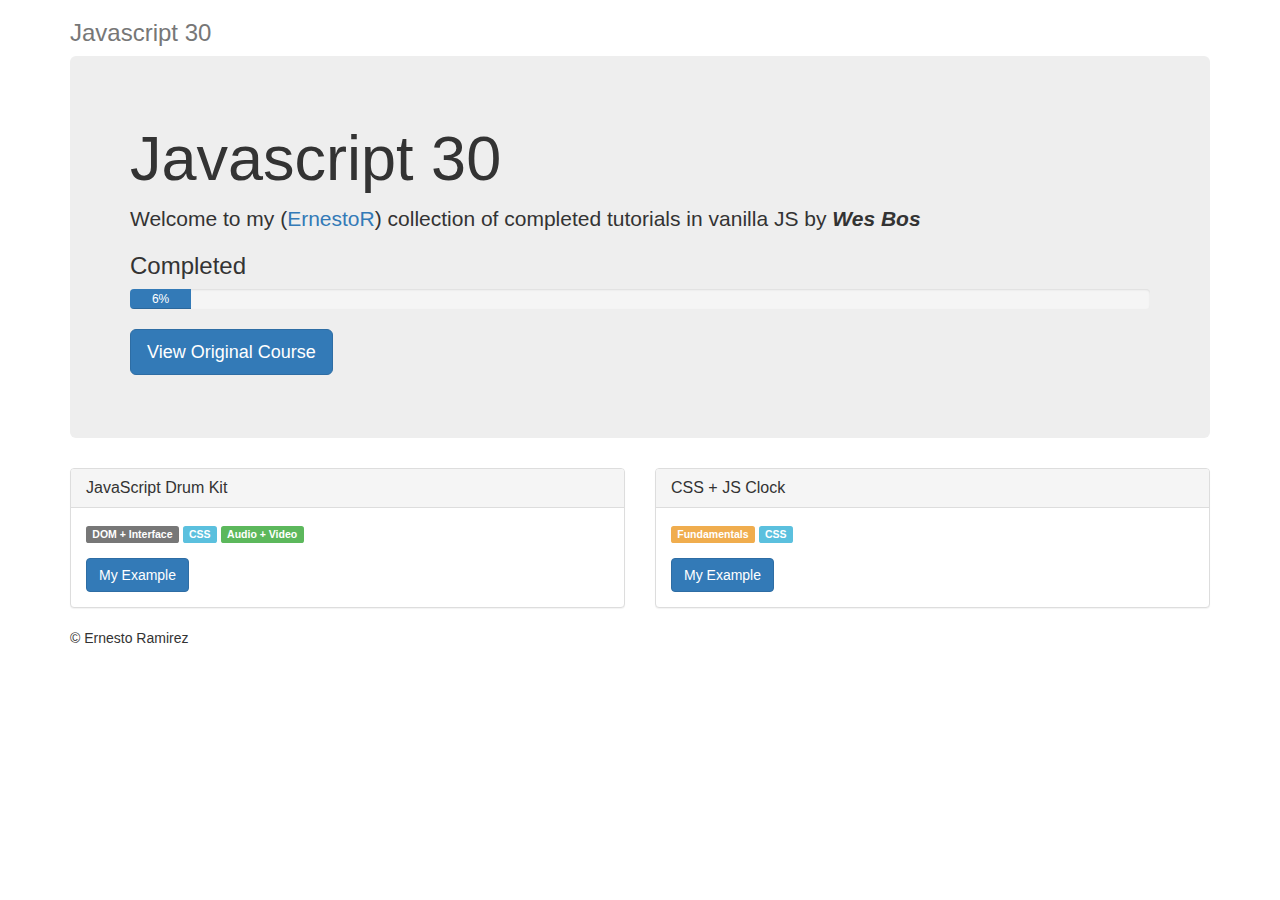
==== index.html @ 46ba17ff "updated index to include clock example" ====
<!DOCTYPE html>
<html lang="en">
<head>
	<meta charset="UTF-8">
	<meta http-equiv="X-UA-Compatible" content="IE=edge">
	<meta name="viewport" content="width=device-width, initial-scale=1">
	<title>Javascript 30</title>
	<link rel="stylesheet" href="https://maxcdn.bootstrapcdn.com/bootstrap/3.3.7/css/bootstrap.min.css"
				integrity="sha384-BVYiiSIFeK1dGmJRAkycuHAHRg32OmUcww7on3RYdg4Va+PmSTsz/K68vbdEjh4u" crossorigin="anonymous">
</head>
<body>
	<div class="container">
		<div class="header clearfix">
			<h3 class="text-muted">Javascript 30</h3>
		</div>

		<div class="jumbotron">
			<h1>Javascript 30</h1>
			<p class="lead">Welcome to my (<a href="https://github.com/ErnestoR" target="_blank">ErnestoR</a>) collection of
				completed tutorials in vanilla JS by <i><b>Wes Bos</b></i></p>
			<h3>Completed</h3>
			<div class="progress">
				<div class="progress-bar" role="progressbar" aria-valuenow="2" aria-valuemin="0" aria-valuemax="30"
						 style="min-width: 2em; width: 6%;">
					6%
				</div>
			</div>
			<p>
				<a class="btn btn-lg btn-primary" target="_blank" href="https://javascript30.com/" role="button">View Original
					Course</a>
			</p>
		</div>

		<div class="row">
			<div class="col-sm-6">
				<div class="panel panel-default">
					<div class="panel-heading">
						<h3 class="panel-title">JavaScript Drum Kit</h3>
					</div>
					<div class="panel-body">
						<div class="form-group">
							<span class="label label-default">DOM + Interface</span>
							<span class="label label-info">CSS</span>
							<span class="label label-success">Audio + Video</span>
						</div>
						<div>
							<a class="btn btn-md btn-primary" href="01-Drumkit/index.html" role="button">My
								Example</a>
						</div>
					</div>
				</div>
			</div>

			<div class="col-sm-6">
				<div class="panel panel-default">
					<div class="panel-heading">
						<h3 class="panel-title">CSS + JS Clock</h3>
					</div>
					<div class="panel-body">
						<div class="form-group">
							<span class="label label-warning">Fundamentals</span>
							<span class="label label-info">CSS</span>
						</div>
						<div>
							<a class="btn btn-md btn-primary" href="02-JS-CSS-Clock/index.html" role="button">My
								Example</a>
						</div>
					</div>
				</div>
			</div>
		</div>

		<footer class="footer">
			<p>&copy; Ernesto Ramirez</p>
		</footer>
	</div>
</body>
</html>
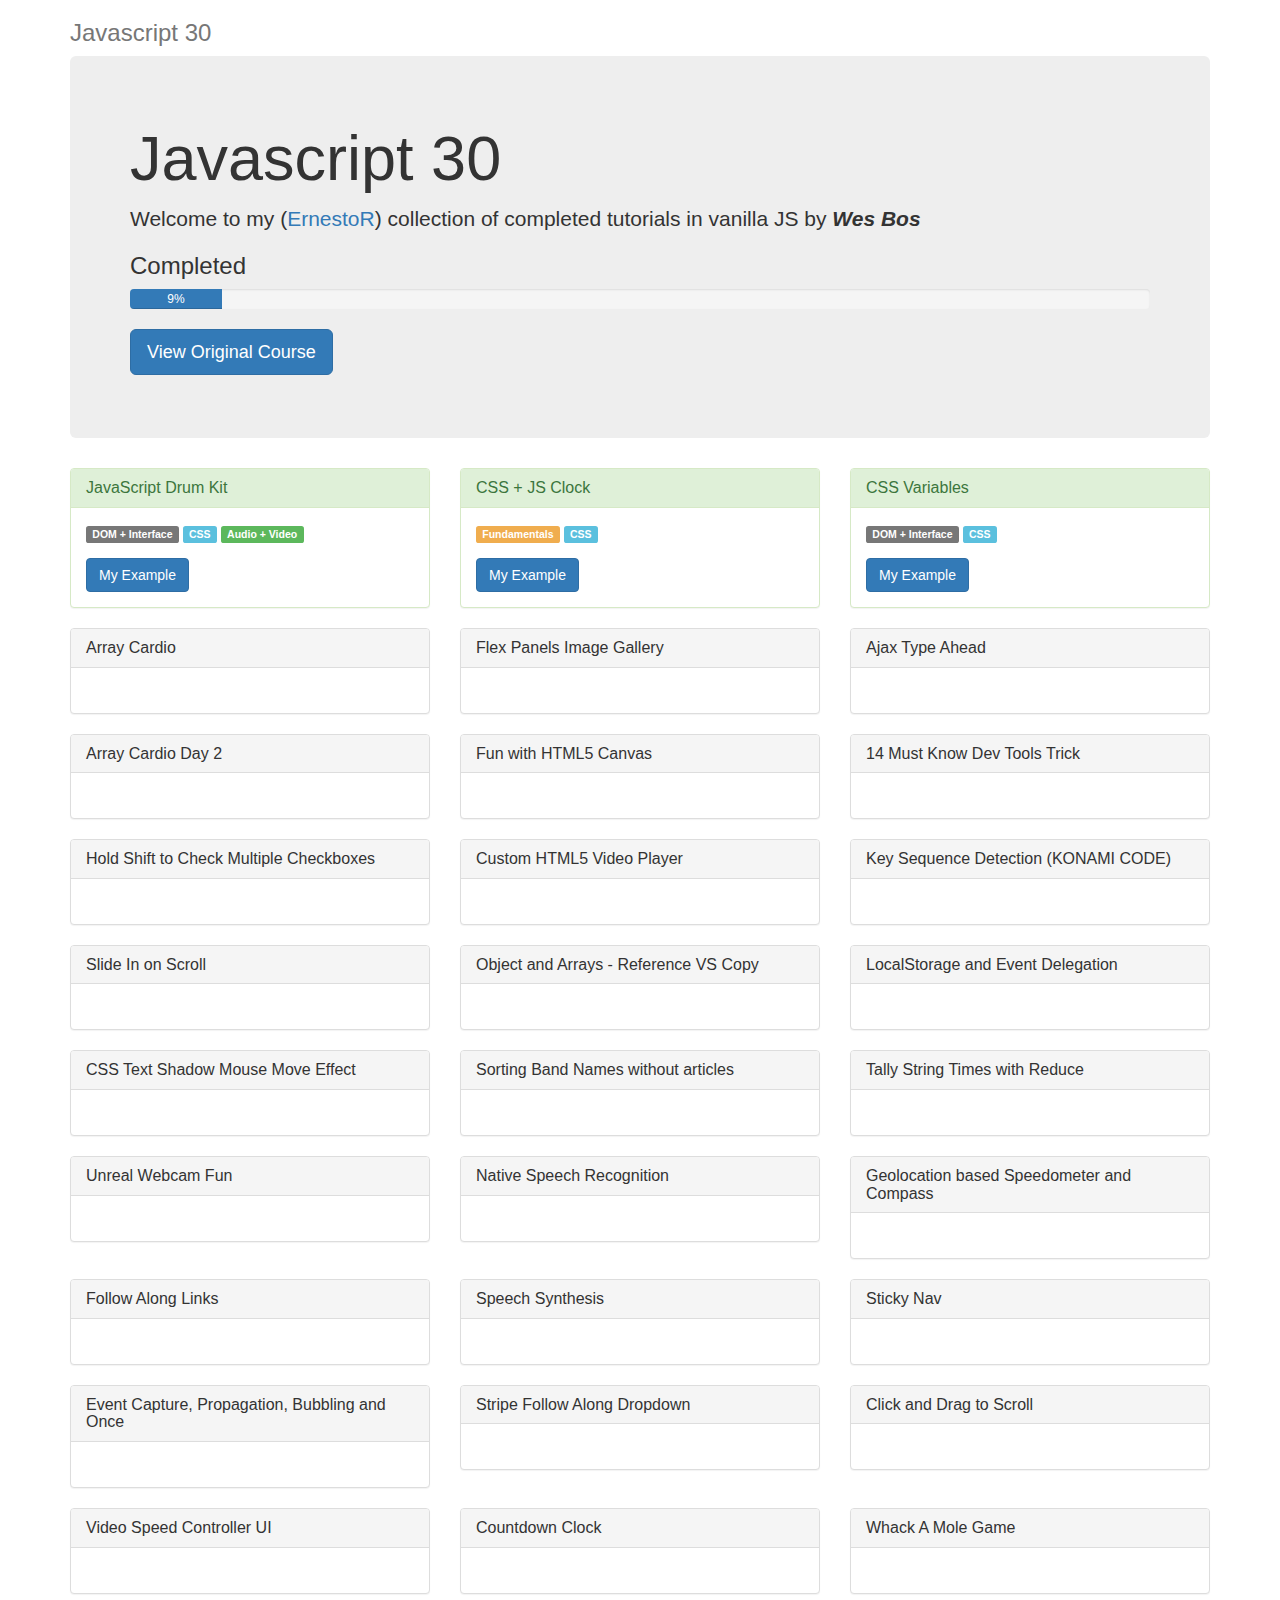
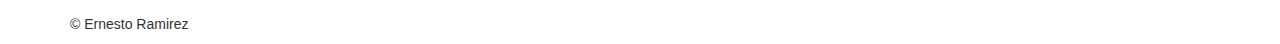
==== commit bd3e184b: "Added all courses" ====
--- a/index.html
+++ b/index.html
@@ -20,9 +20,9 @@
 				completed tutorials in vanilla JS by <i><b>Wes Bos</b></i></p>
 			<h3>Completed</h3>
 			<div class="progress">
-				<div class="progress-bar" role="progressbar" aria-valuenow="2" aria-valuemin="0" aria-valuemax="30"
-						 style="min-width: 2em; width: 6%;">
-					6%
+				<div class="progress-bar" role="progressbar" aria-valuenow="3" aria-valuemin="0" aria-valuemax="30"
+						 style="min-width: 2em; width: 9%;">
+					9%
 				</div>
 			</div>
 			<p>
@@ -32,8 +32,8 @@
 		</div>
 
 		<div class="row">
-			<div class="col-sm-6">
-				<div class="panel panel-default">
+			<div class="col-sm-4">
+				<div class="panel panel-success">
 					<div class="panel-heading">
 						<h3 class="panel-title">JavaScript Drum Kit</h3>
 					</div>
@@ -51,8 +51,8 @@
 				</div>
 			</div>
 
-			<div class="col-sm-6">
-				<div class="panel panel-default">
+			<div class="col-sm-4">
+				<div class="panel panel-success">
 					<div class="panel-heading">
 						<h3 class="panel-title">CSS + JS Clock</h3>
 					</div>
@@ -68,7 +68,369 @@
 					</div>
 				</div>
 			</div>
-		</div>
+
+			<div class="col-sm-4">
+				<div class="panel panel-success">
+					<div class="panel-heading">
+						<h3 class="panel-title">CSS Variables</h3>
+					</div>
+					<div class="panel-body">
+						<div class="form-group">
+							<span class="label label-default">DOM + Interface</span>
+							<span class="label label-info">CSS</span>
+						</div>
+						<div>
+							<a class="btn btn-md btn-primary" href="03-CSS-Variables/index.html" role="button">My
+								Example</a>
+						</div>
+					</div>
+				</div>
+			</div>
+		</div>
+
+		<div class="row">
+			<div class="col-sm-4">
+				<div class="panel panel-default">
+					<div class="panel-heading">
+						<h3 class="panel-title">Array Cardio</h3>
+					</div>
+					<div class="panel-body">
+						<div class="form-group">
+						</div>
+					</div>
+				</div>
+			</div>
+
+			<div class="col-sm-4">
+				<div class="panel panel-default">
+					<div class="panel-heading">
+						<h3 class="panel-title">Flex Panels Image Gallery</h3>
+					</div>
+					<div class="panel-body">
+						<div class="form-group">
+						</div>
+					</div>
+				</div>
+			</div>
+
+			<div class="col-sm-4">
+				<div class="panel panel-default">
+					<div class="panel-heading">
+						<h3 class="panel-title">Ajax Type Ahead</h3>
+					</div>
+					<div class="panel-body">
+						<div class="form-group">
+						</div>
+					</div>
+				</div>
+			</div>
+		</div>
+
+		<div class="row">
+			<div class="col-sm-4">
+				<div class="panel panel-default">
+					<div class="panel-heading">
+						<h3 class="panel-title">Array Cardio Day 2</h3>
+					</div>
+					<div class="panel-body">
+						<div class="form-group">
+						</div>
+					</div>
+				</div>
+			</div>
+
+			<div class="col-sm-4">
+				<div class="panel panel-default">
+					<div class="panel-heading">
+						<h3 class="panel-title">Fun with HTML5 Canvas</h3>
+					</div>
+					<div class="panel-body">
+						<div class="form-group">
+						</div>
+					</div>
+				</div>
+			</div>
+
+			<div class="col-sm-4">
+				<div class="panel panel-default">
+					<div class="panel-heading">
+						<h3 class="panel-title">14 Must Know Dev Tools Trick</h3>
+					</div>
+					<div class="panel-body">
+						<div class="form-group">
+						</div>
+					</div>
+				</div>
+			</div>
+		</div>
+
+		<div class="row">
+			<div class="col-sm-4">
+				<div class="panel panel-default">
+					<div class="panel-heading">
+						<h3 class="panel-title">Hold Shift to Check Multiple Checkboxes</h3>
+					</div>
+					<div class="panel-body">
+						<div class="form-group">
+						</div>
+					</div>
+				</div>
+			</div>
+
+			<div class="col-sm-4">
+				<div class="panel panel-default">
+					<div class="panel-heading">
+						<h3 class="panel-title">Custom HTML5 Video Player</h3>
+					</div>
+					<div class="panel-body">
+						<div class="form-group">
+						</div>
+					</div>
+				</div>
+			</div>
+
+			<div class="col-sm-4">
+				<div class="panel panel-default">
+					<div class="panel-heading">
+						<h3 class="panel-title">Key Sequence Detection (KONAMI CODE)</h3>
+					</div>
+					<div class="panel-body">
+						<div class="form-group">
+						</div>
+					</div>
+				</div>
+			</div>
+		</div>
+
+		<div class="row">
+			<div class="col-sm-4">
+				<div class="panel panel-default">
+					<div class="panel-heading">
+						<h3 class="panel-title">Slide In on Scroll</h3>
+					</div>
+					<div class="panel-body">
+						<div class="form-group">
+						</div>
+					</div>
+				</div>
+			</div>
+
+			<div class="col-sm-4">
+				<div class="panel panel-default">
+					<div class="panel-heading">
+						<h3 class="panel-title">Object and Arrays - Reference VS Copy</h3>
+					</div>
+					<div class="panel-body">
+						<div class="form-group">
+						</div>
+					</div>
+				</div>
+			</div>
+
+			<div class="col-sm-4">
+				<div class="panel panel-default">
+					<div class="panel-heading">
+						<h3 class="panel-title">LocalStorage and Event Delegation</h3>
+					</div>
+					<div class="panel-body">
+						<div class="form-group">
+						</div>
+					</div>
+				</div>
+			</div>
+		</div>
+
+		<div class="row">
+			<div class="col-sm-4">
+				<div class="panel panel-default">
+					<div class="panel-heading">
+						<h3 class="panel-title">CSS Text Shadow Mouse Move Effect</h3>
+					</div>
+					<div class="panel-body">
+						<div class="form-group">
+						</div>
+					</div>
+				</div>
+			</div>
+
+			<div class="col-sm-4">
+				<div class="panel panel-default">
+					<div class="panel-heading">
+						<h3 class="panel-title">Sorting Band Names without articles</h3>
+					</div>
+					<div class="panel-body">
+						<div class="form-group">
+						</div>
+					</div>
+				</div>
+			</div>
+
+			<div class="col-sm-4">
+				<div class="panel panel-default">
+					<div class="panel-heading">
+						<h3 class="panel-title">Tally String Times with Reduce</h3>
+					</div>
+					<div class="panel-body">
+						<div class="form-group">
+						</div>
+					</div>
+				</div>
+			</div>
+		</div>
+
+		<div class="row">
+			<div class="col-sm-4">
+				<div class="panel panel-default">
+					<div class="panel-heading">
+						<h3 class="panel-title">Unreal Webcam Fun</h3>
+					</div>
+					<div class="panel-body">
+						<div class="form-group">
+						</div>
+					</div>
+				</div>
+			</div>
+
+			<div class="col-sm-4">
+				<div class="panel panel-default">
+					<div class="panel-heading">
+						<h3 class="panel-title">Native Speech Recognition</h3>
+					</div>
+					<div class="panel-body">
+						<div class="form-group">
+						</div>
+					</div>
+				</div>
+			</div>
+
+			<div class="col-sm-4">
+				<div class="panel panel-default">
+					<div class="panel-heading">
+						<h3 class="panel-title">Geolocation based Speedometer and Compass</h3>
+					</div>
+					<div class="panel-body">
+						<div class="form-group">
+						</div>
+					</div>
+				</div>
+			</div>
+		</div>
+
+		<div class="row">
+			<div class="col-sm-4">
+				<div class="panel panel-default">
+					<div class="panel-heading">
+						<h3 class="panel-title">Follow Along Links</h3>
+					</div>
+					<div class="panel-body">
+						<div class="form-group">
+						</div>
+					</div>
+				</div>
+			</div>
+
+			<div class="col-sm-4">
+				<div class="panel panel-default">
+					<div class="panel-heading">
+						<h3 class="panel-title">Speech Synthesis</h3>
+					</div>
+					<div class="panel-body">
+						<div class="form-group">
+						</div>
+					</div>
+				</div>
+			</div>
+
+			<div class="col-sm-4">
+				<div class="panel panel-default">
+					<div class="panel-heading">
+						<h3 class="panel-title">Sticky Nav</h3>
+					</div>
+					<div class="panel-body">
+						<div class="form-group">
+						</div>
+					</div>
+				</div>
+			</div>
+		</div>
+
+		<div class="row">
+			<div class="col-sm-4">
+				<div class="panel panel-default">
+					<div class="panel-heading">
+						<h3 class="panel-title">Event Capture, Propagation, Bubbling and Once</h3>
+					</div>
+					<div class="panel-body">
+						<div class="form-group">
+						</div>
+					</div>
+				</div>
+			</div>
+
+			<div class="col-sm-4">
+				<div class="panel panel-default">
+					<div class="panel-heading">
+						<h3 class="panel-title">Stripe Follow Along Dropdown</h3>
+					</div>
+					<div class="panel-body">
+						<div class="form-group">
+						</div>
+					</div>
+				</div>
+			</div>
+
+			<div class="col-sm-4">
+				<div class="panel panel-default">
+					<div class="panel-heading">
+						<h3 class="panel-title">Click and Drag to Scroll</h3>
+					</div>
+					<div class="panel-body">
+						<div class="form-group">
+						</div>
+					</div>
+				</div>
+			</div>
+		</div>
+
+		<div class="row">
+			<div class="col-sm-4">
+				<div class="panel panel-default">
+					<div class="panel-heading">
+						<h3 class="panel-title">Video Speed Controller UI</h3>
+					</div>
+					<div class="panel-body">
+						<div class="form-group">
+						</div>
+					</div>
+				</div>
+			</div>
+
+			<div class="col-sm-4">
+				<div class="panel panel-default">
+					<div class="panel-heading">
+						<h3 class="panel-title">Countdown Clock</h3>
+					</div>
+					<div class="panel-body">
+						<div class="form-group">
+						</div>
+					</div>
+				</div>
+			</div>
+
+			<div class="col-sm-4">
+				<div class="panel panel-default">
+					<div class="panel-heading">
+						<h3 class="panel-title">Whack A Mole Game</h3>
+					</div>
+					<div class="panel-body">
+						<div class="form-group">
+						</div>
+					</div>
+				</div>
+			</div>
+		</div>
+
+
 
 		<footer class="footer">
 			<p>&copy; Ernesto Ramirez</p>
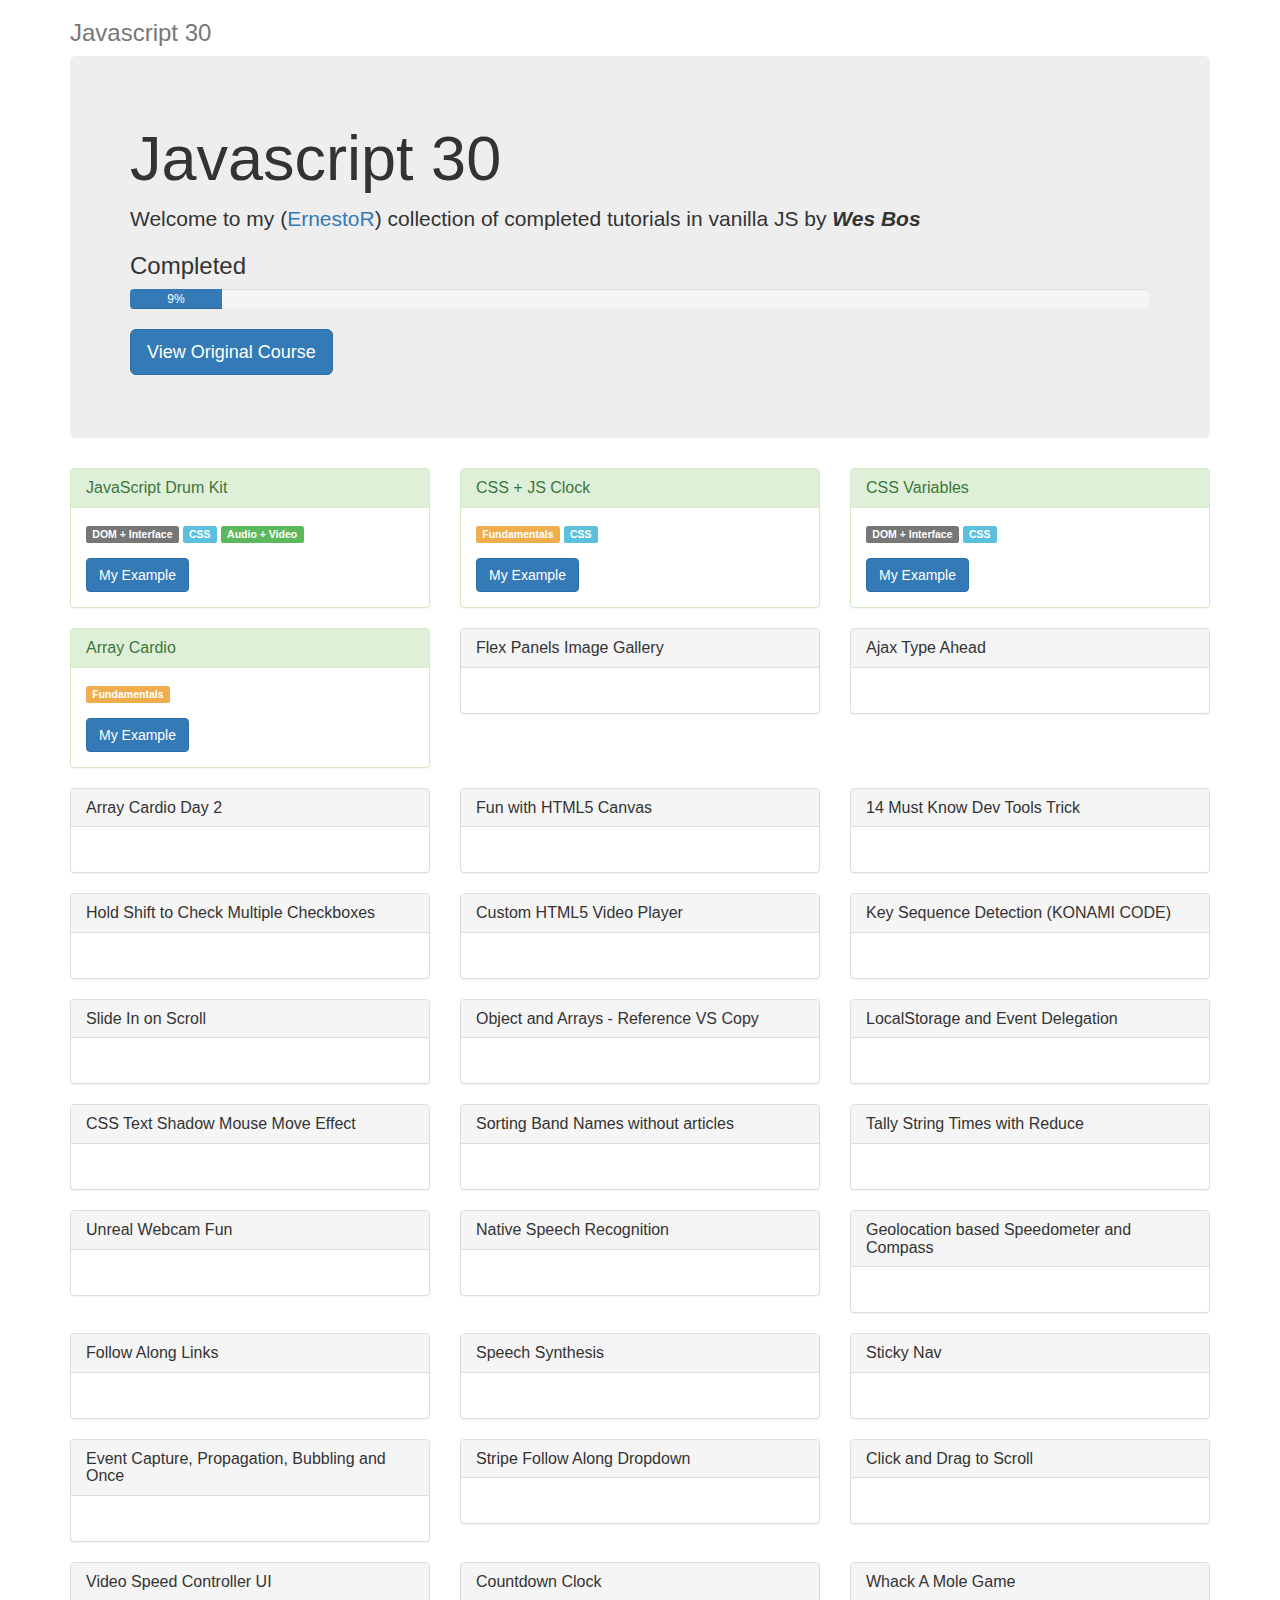
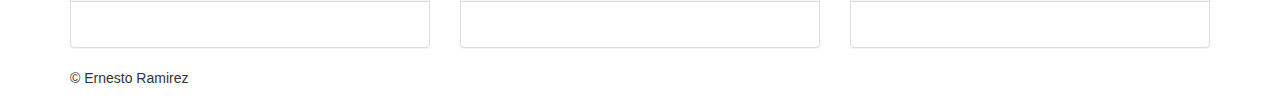
==== commit 7c2963d4: "Finished #4" ====
--- a/index.html
+++ b/index.html
@@ -90,12 +90,17 @@
 
 		<div class="row">
 			<div class="col-sm-4">
-				<div class="panel panel-default">
+				<div class="panel panel-success">
 					<div class="panel-heading">
 						<h3 class="panel-title">Array Cardio</h3>
 					</div>
 					<div class="panel-body">
 						<div class="form-group">
+								<span class="label label-warning">Fundamentals</span>
+						</div>
+						<div>
+							<a class="btn btn-md btn-primary" href="04-Array-Cardio-Day-1/index.html" role="button">My
+								Example</a>
 						</div>
 					</div>
 				</div>
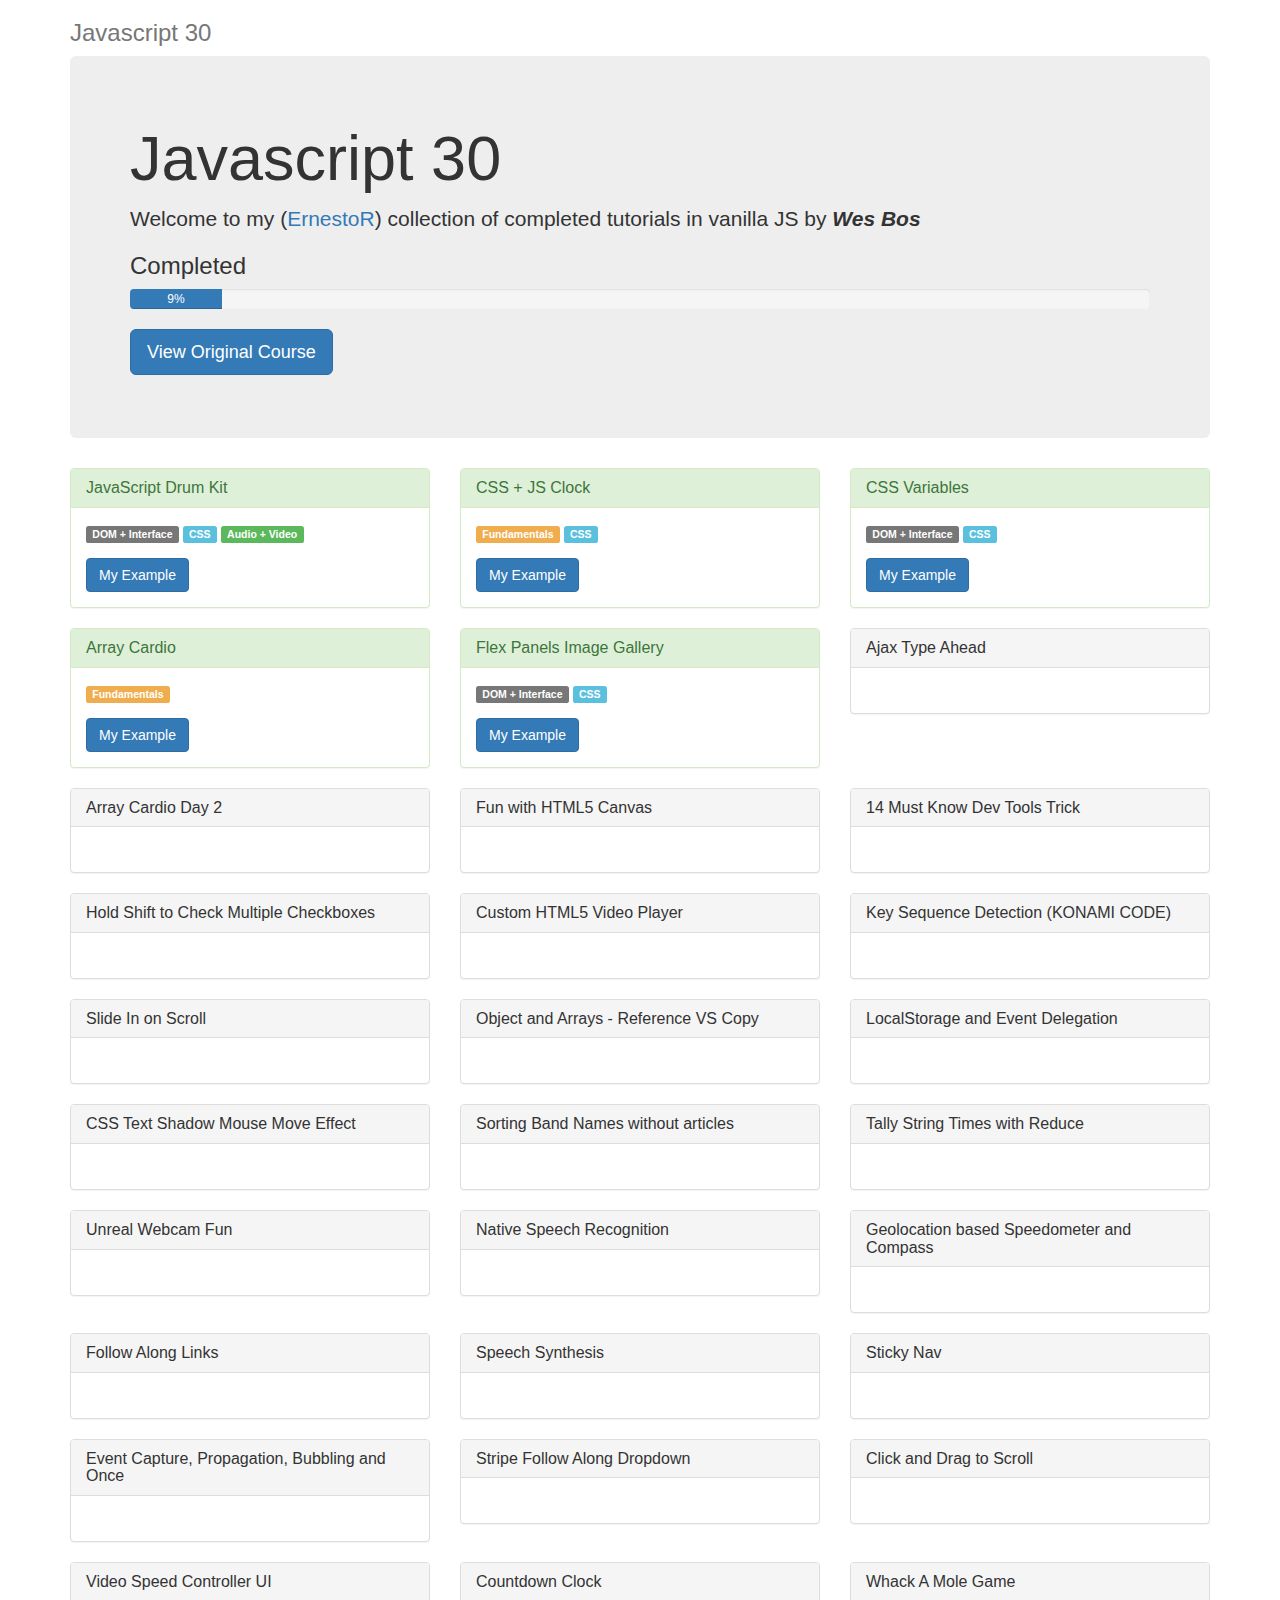
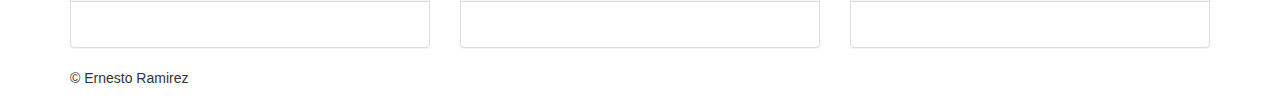
==== commit d846ef43: "Finished #5" ====
--- a/index.html
+++ b/index.html
@@ -107,12 +107,18 @@
 			</div>
 
 			<div class="col-sm-4">
-				<div class="panel panel-default">
+				<div class="panel panel-success">
 					<div class="panel-heading">
 						<h3 class="panel-title">Flex Panels Image Gallery</h3>
 					</div>
 					<div class="panel-body">
 						<div class="form-group">
+							<span class="label label-default">DOM + Interface</span>
+							<span class="label label-info">CSS</span>
+						</div>
+						<div>
+							<a class="btn btn-md btn-primary" href="05-Flex-Panels-Image-Gallery/index.html" role="button">My
+								Example</a>
 						</div>
 					</div>
 				</div>
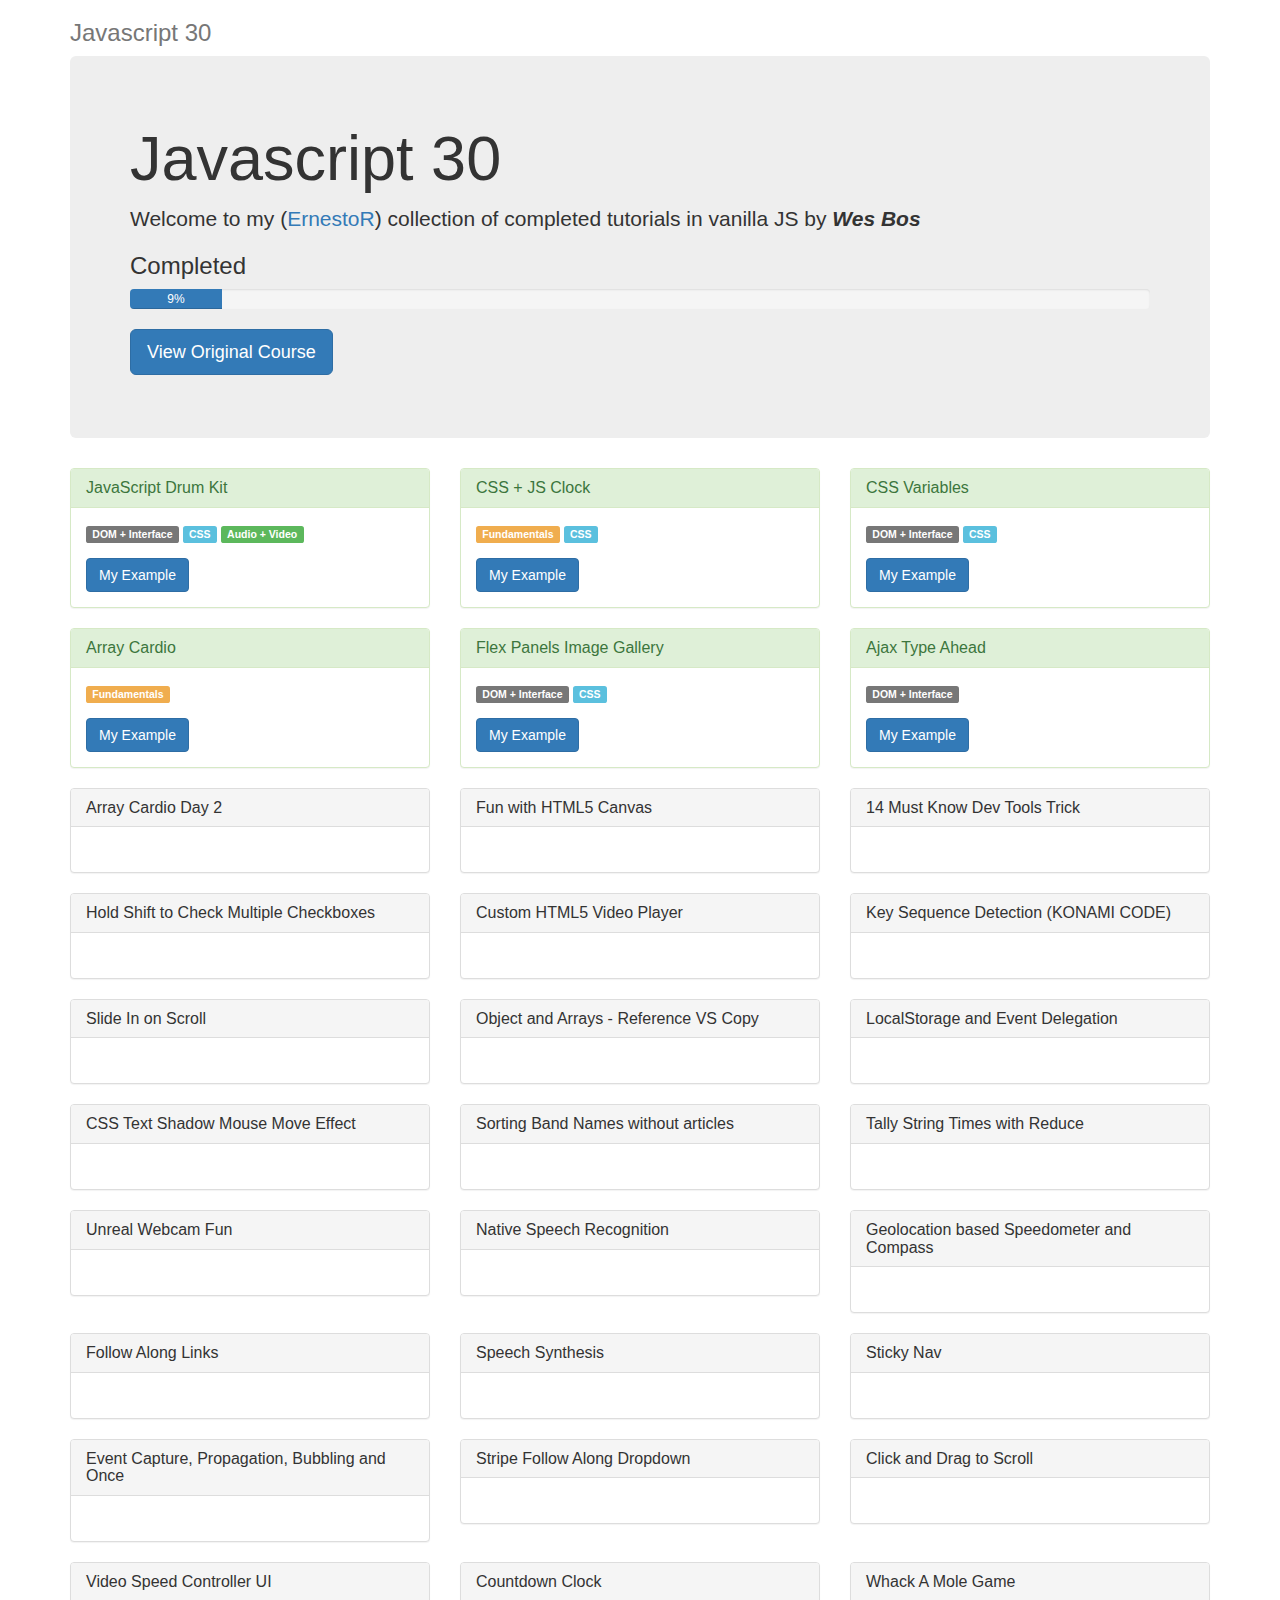
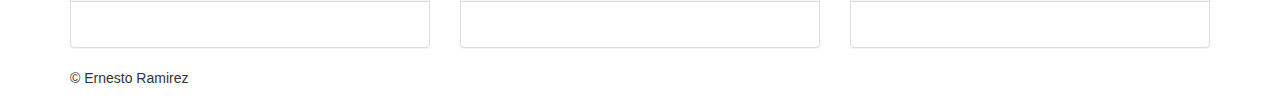
==== commit 7b25b65e: "Finished #6" ====
--- a/index.html
+++ b/index.html
@@ -125,12 +125,17 @@
 			</div>
 
 			<div class="col-sm-4">
-				<div class="panel panel-default">
+				<div class="panel panel-success">
 					<div class="panel-heading">
 						<h3 class="panel-title">Ajax Type Ahead</h3>
 					</div>
 					<div class="panel-body">
 						<div class="form-group">
+							<span class="label label-default">DOM + Interface</span>
+						</div>
+						<div>
+							<a class="btn btn-md btn-primary" href="06-Ajax-Type-Ahead/index.html" role="button">My
+								Example</a>
 						</div>
 					</div>
 				</div>
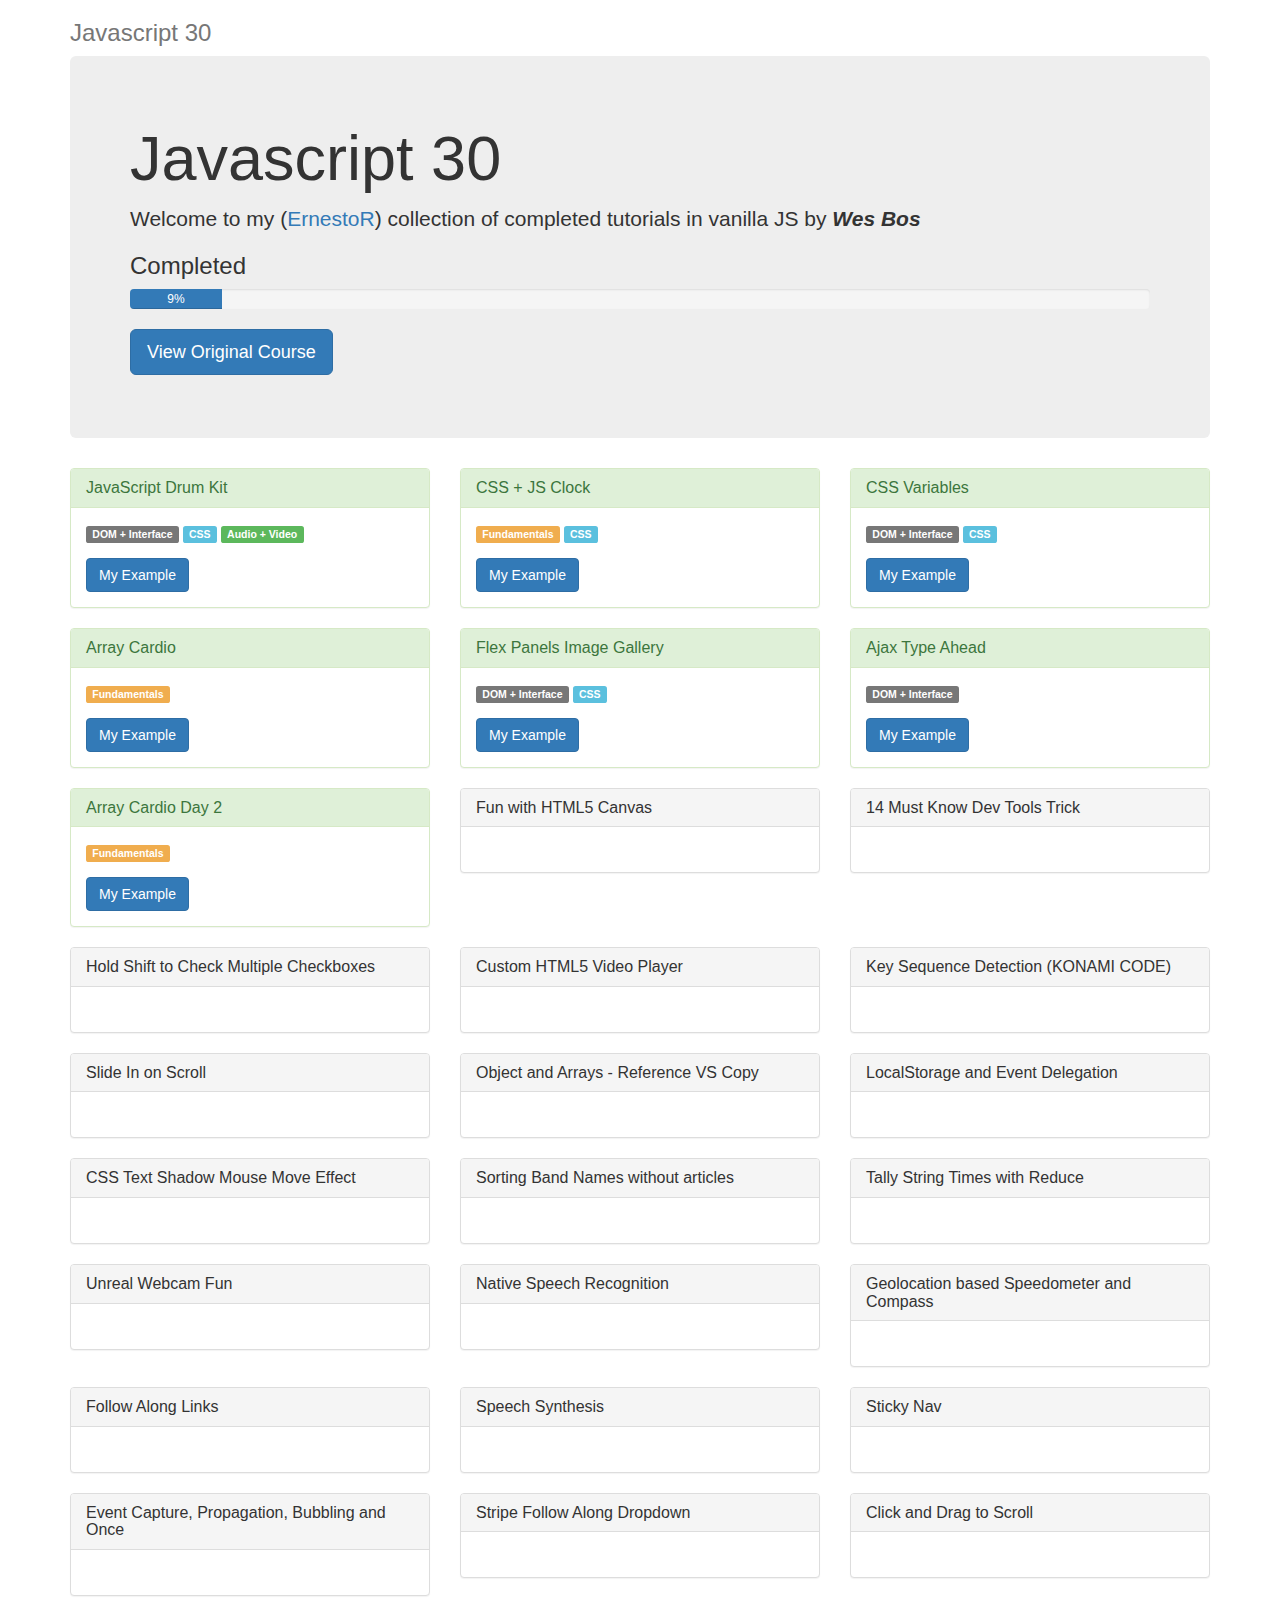
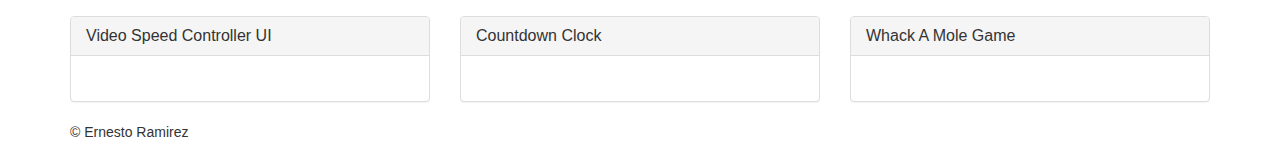
==== commit c7b45fd8: "Finished #7" ====
--- a/index.html
+++ b/index.html
@@ -144,12 +144,17 @@
 
 		<div class="row">
 			<div class="col-sm-4">
-				<div class="panel panel-default">
+				<div class="panel panel-success">
 					<div class="panel-heading">
 						<h3 class="panel-title">Array Cardio Day 2</h3>
 					</div>
 					<div class="panel-body">
 						<div class="form-group">
+								<span class="label label-warning">Fundamentals</span>
+						</div>
+						<div>
+							<a class="btn btn-md btn-primary" href="07-Array-Cardio-Day-2/index.html" role="button">My
+								Example</a>
 						</div>
 					</div>
 				</div>
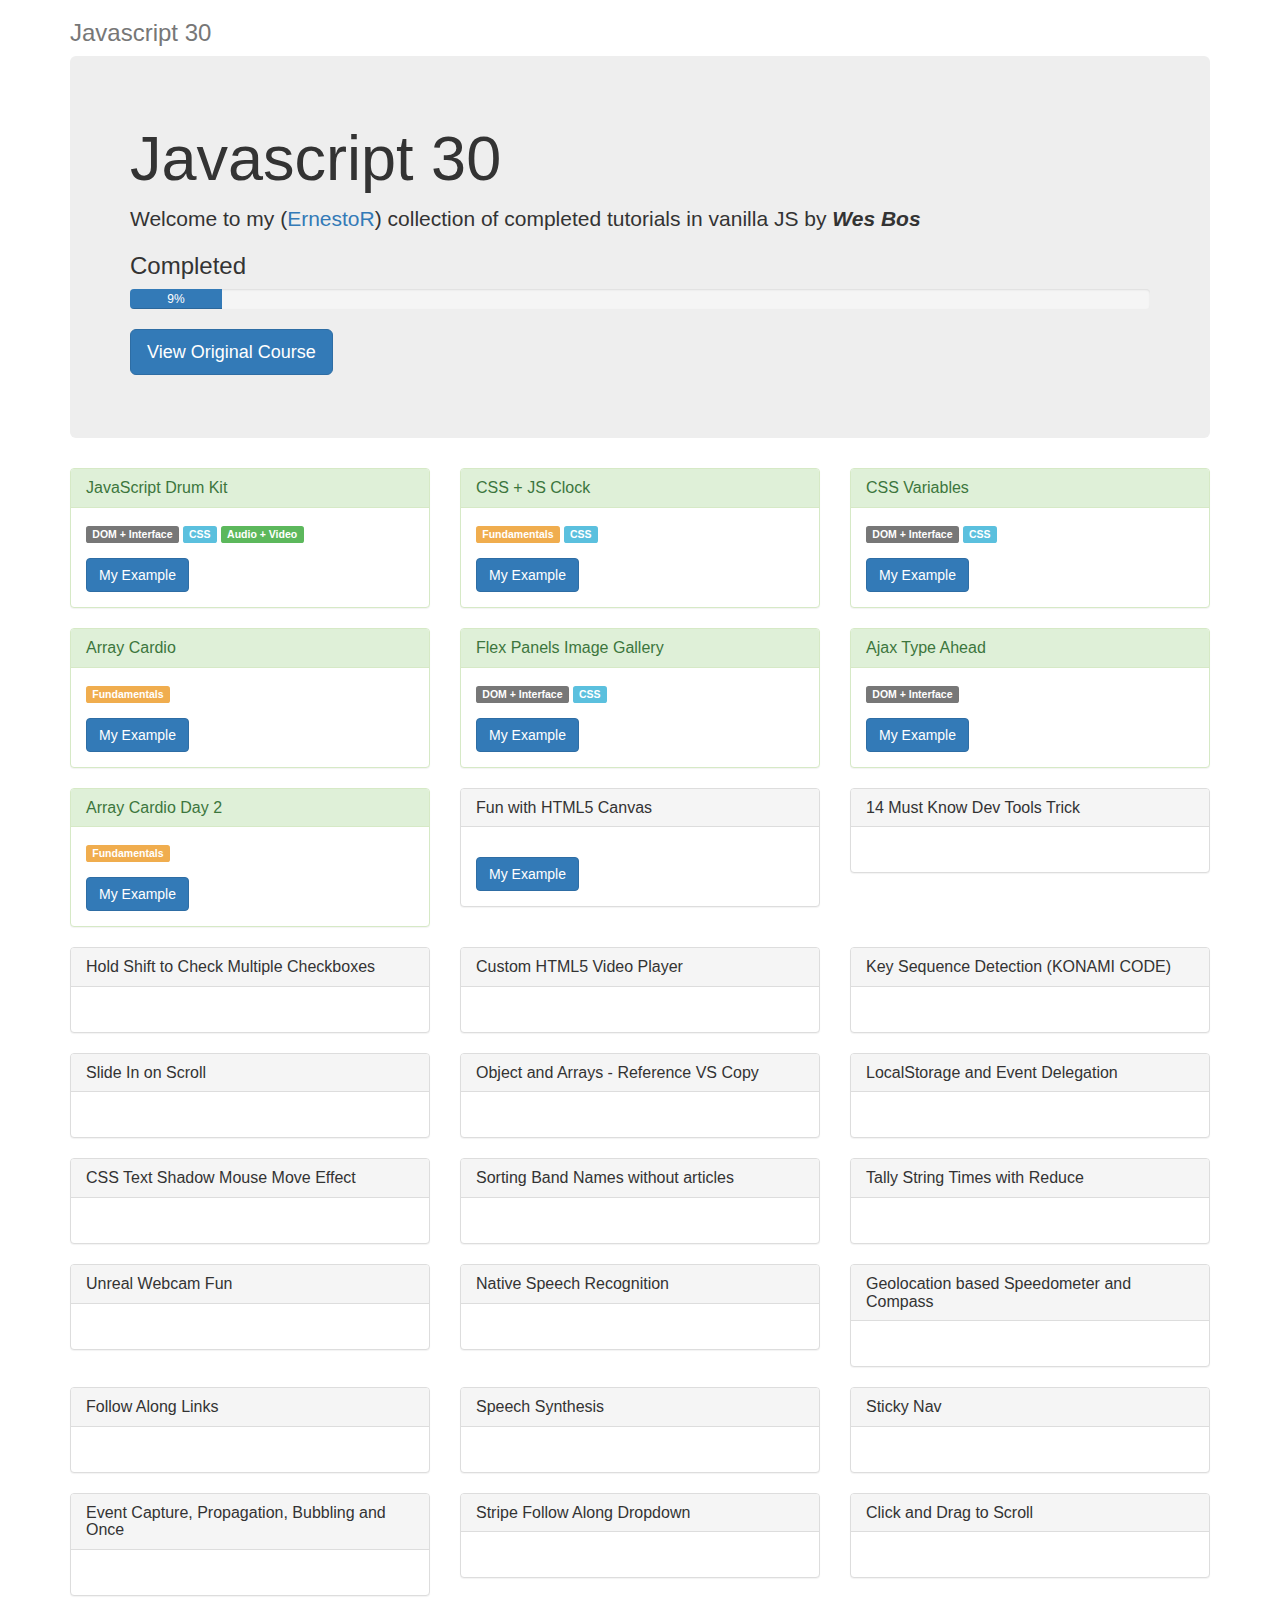
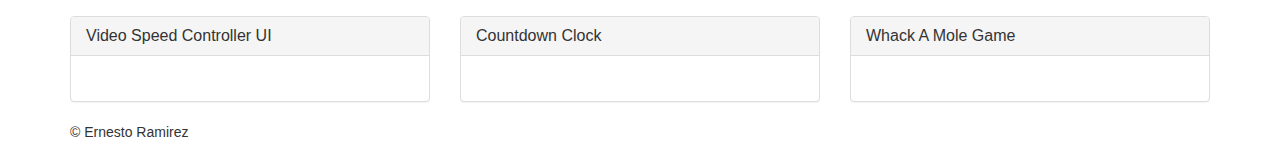
==== commit 4e362962: "Added course 08" ====
--- a/index.html
+++ b/index.html
@@ -1,461 +1,465 @@
 <!DOCTYPE html>
 <html lang="en">
 <head>
-	<meta charset="UTF-8">
-	<meta http-equiv="X-UA-Compatible" content="IE=edge">
-	<meta name="viewport" content="width=device-width, initial-scale=1">
-	<title>Javascript 30</title>
-	<link rel="stylesheet" href="https://maxcdn.bootstrapcdn.com/bootstrap/3.3.7/css/bootstrap.min.css"
-				integrity="sha384-BVYiiSIFeK1dGmJRAkycuHAHRg32OmUcww7on3RYdg4Va+PmSTsz/K68vbdEjh4u" crossorigin="anonymous">
+    <meta charset="UTF-8">
+    <meta http-equiv="X-UA-Compatible" content="IE=edge">
+    <meta name="viewport" content="width=device-width, initial-scale=1">
+    <title>Javascript 30</title>
+    <link rel="stylesheet" href="https://maxcdn.bootstrapcdn.com/bootstrap/3.3.7/css/bootstrap.min.css"
+          integrity="sha384-BVYiiSIFeK1dGmJRAkycuHAHRg32OmUcww7on3RYdg4Va+PmSTsz/K68vbdEjh4u" crossorigin="anonymous">
 </head>
 <body>
-	<div class="container">
-		<div class="header clearfix">
-			<h3 class="text-muted">Javascript 30</h3>
-		</div>
-
-		<div class="jumbotron">
-			<h1>Javascript 30</h1>
-			<p class="lead">Welcome to my (<a href="https://github.com/ErnestoR" target="_blank">ErnestoR</a>) collection of
-				completed tutorials in vanilla JS by <i><b>Wes Bos</b></i></p>
-			<h3>Completed</h3>
-			<div class="progress">
-				<div class="progress-bar" role="progressbar" aria-valuenow="3" aria-valuemin="0" aria-valuemax="30"
-						 style="min-width: 2em; width: 9%;">
-					9%
-				</div>
-			</div>
-			<p>
-				<a class="btn btn-lg btn-primary" target="_blank" href="https://javascript30.com/" role="button">View Original
-					Course</a>
-			</p>
-		</div>
-
-		<div class="row">
-			<div class="col-sm-4">
-				<div class="panel panel-success">
-					<div class="panel-heading">
-						<h3 class="panel-title">JavaScript Drum Kit</h3>
-					</div>
-					<div class="panel-body">
-						<div class="form-group">
-							<span class="label label-default">DOM + Interface</span>
-							<span class="label label-info">CSS</span>
-							<span class="label label-success">Audio + Video</span>
-						</div>
-						<div>
-							<a class="btn btn-md btn-primary" href="01-Drumkit/index.html" role="button">My
-								Example</a>
-						</div>
-					</div>
-				</div>
-			</div>
-
-			<div class="col-sm-4">
-				<div class="panel panel-success">
-					<div class="panel-heading">
-						<h3 class="panel-title">CSS + JS Clock</h3>
-					</div>
-					<div class="panel-body">
-						<div class="form-group">
-							<span class="label label-warning">Fundamentals</span>
-							<span class="label label-info">CSS</span>
-						</div>
-						<div>
-							<a class="btn btn-md btn-primary" href="02-JS-CSS-Clock/index.html" role="button">My
-								Example</a>
-						</div>
-					</div>
-				</div>
-			</div>
-
-			<div class="col-sm-4">
-				<div class="panel panel-success">
-					<div class="panel-heading">
-						<h3 class="panel-title">CSS Variables</h3>
-					</div>
-					<div class="panel-body">
-						<div class="form-group">
-							<span class="label label-default">DOM + Interface</span>
-							<span class="label label-info">CSS</span>
-						</div>
-						<div>
-							<a class="btn btn-md btn-primary" href="03-CSS-Variables/index.html" role="button">My
-								Example</a>
-						</div>
-					</div>
-				</div>
-			</div>
-		</div>
-
-		<div class="row">
-			<div class="col-sm-4">
-				<div class="panel panel-success">
-					<div class="panel-heading">
-						<h3 class="panel-title">Array Cardio</h3>
-					</div>
-					<div class="panel-body">
-						<div class="form-group">
-								<span class="label label-warning">Fundamentals</span>
-						</div>
-						<div>
-							<a class="btn btn-md btn-primary" href="04-Array-Cardio-Day-1/index.html" role="button">My
-								Example</a>
-						</div>
-					</div>
-				</div>
-			</div>
-
-			<div class="col-sm-4">
-				<div class="panel panel-success">
-					<div class="panel-heading">
-						<h3 class="panel-title">Flex Panels Image Gallery</h3>
-					</div>
-					<div class="panel-body">
-						<div class="form-group">
-							<span class="label label-default">DOM + Interface</span>
-							<span class="label label-info">CSS</span>
-						</div>
-						<div>
-							<a class="btn btn-md btn-primary" href="05-Flex-Panels-Image-Gallery/index.html" role="button">My
-								Example</a>
-						</div>
-					</div>
-				</div>
-			</div>
-
-			<div class="col-sm-4">
-				<div class="panel panel-success">
-					<div class="panel-heading">
-						<h3 class="panel-title">Ajax Type Ahead</h3>
-					</div>
-					<div class="panel-body">
-						<div class="form-group">
-							<span class="label label-default">DOM + Interface</span>
-						</div>
-						<div>
-							<a class="btn btn-md btn-primary" href="06-Ajax-Type-Ahead/index.html" role="button">My
-								Example</a>
-						</div>
-					</div>
-				</div>
-			</div>
-		</div>
-
-		<div class="row">
-			<div class="col-sm-4">
-				<div class="panel panel-success">
-					<div class="panel-heading">
-						<h3 class="panel-title">Array Cardio Day 2</h3>
-					</div>
-					<div class="panel-body">
-						<div class="form-group">
-								<span class="label label-warning">Fundamentals</span>
-						</div>
-						<div>
-							<a class="btn btn-md btn-primary" href="07-Array-Cardio-Day-2/index.html" role="button">My
-								Example</a>
-						</div>
-					</div>
-				</div>
-			</div>
-
-			<div class="col-sm-4">
-				<div class="panel panel-default">
-					<div class="panel-heading">
-						<h3 class="panel-title">Fun with HTML5 Canvas</h3>
-					</div>
-					<div class="panel-body">
-						<div class="form-group">
-						</div>
-					</div>
-				</div>
-			</div>
-
-			<div class="col-sm-4">
-				<div class="panel panel-default">
-					<div class="panel-heading">
-						<h3 class="panel-title">14 Must Know Dev Tools Trick</h3>
-					</div>
-					<div class="panel-body">
-						<div class="form-group">
-						</div>
-					</div>
-				</div>
-			</div>
-		</div>
-
-		<div class="row">
-			<div class="col-sm-4">
-				<div class="panel panel-default">
-					<div class="panel-heading">
-						<h3 class="panel-title">Hold Shift to Check Multiple Checkboxes</h3>
-					</div>
-					<div class="panel-body">
-						<div class="form-group">
-						</div>
-					</div>
-				</div>
-			</div>
-
-			<div class="col-sm-4">
-				<div class="panel panel-default">
-					<div class="panel-heading">
-						<h3 class="panel-title">Custom HTML5 Video Player</h3>
-					</div>
-					<div class="panel-body">
-						<div class="form-group">
-						</div>
-					</div>
-				</div>
-			</div>
-
-			<div class="col-sm-4">
-				<div class="panel panel-default">
-					<div class="panel-heading">
-						<h3 class="panel-title">Key Sequence Detection (KONAMI CODE)</h3>
-					</div>
-					<div class="panel-body">
-						<div class="form-group">
-						</div>
-					</div>
-				</div>
-			</div>
-		</div>
-
-		<div class="row">
-			<div class="col-sm-4">
-				<div class="panel panel-default">
-					<div class="panel-heading">
-						<h3 class="panel-title">Slide In on Scroll</h3>
-					</div>
-					<div class="panel-body">
-						<div class="form-group">
-						</div>
-					</div>
-				</div>
-			</div>
-
-			<div class="col-sm-4">
-				<div class="panel panel-default">
-					<div class="panel-heading">
-						<h3 class="panel-title">Object and Arrays - Reference VS Copy</h3>
-					</div>
-					<div class="panel-body">
-						<div class="form-group">
-						</div>
-					</div>
-				</div>
-			</div>
-
-			<div class="col-sm-4">
-				<div class="panel panel-default">
-					<div class="panel-heading">
-						<h3 class="panel-title">LocalStorage and Event Delegation</h3>
-					</div>
-					<div class="panel-body">
-						<div class="form-group">
-						</div>
-					</div>
-				</div>
-			</div>
-		</div>
-
-		<div class="row">
-			<div class="col-sm-4">
-				<div class="panel panel-default">
-					<div class="panel-heading">
-						<h3 class="panel-title">CSS Text Shadow Mouse Move Effect</h3>
-					</div>
-					<div class="panel-body">
-						<div class="form-group">
-						</div>
-					</div>
-				</div>
-			</div>
-
-			<div class="col-sm-4">
-				<div class="panel panel-default">
-					<div class="panel-heading">
-						<h3 class="panel-title">Sorting Band Names without articles</h3>
-					</div>
-					<div class="panel-body">
-						<div class="form-group">
-						</div>
-					</div>
-				</div>
-			</div>
-
-			<div class="col-sm-4">
-				<div class="panel panel-default">
-					<div class="panel-heading">
-						<h3 class="panel-title">Tally String Times with Reduce</h3>
-					</div>
-					<div class="panel-body">
-						<div class="form-group">
-						</div>
-					</div>
-				</div>
-			</div>
-		</div>
-
-		<div class="row">
-			<div class="col-sm-4">
-				<div class="panel panel-default">
-					<div class="panel-heading">
-						<h3 class="panel-title">Unreal Webcam Fun</h3>
-					</div>
-					<div class="panel-body">
-						<div class="form-group">
-						</div>
-					</div>
-				</div>
-			</div>
-
-			<div class="col-sm-4">
-				<div class="panel panel-default">
-					<div class="panel-heading">
-						<h3 class="panel-title">Native Speech Recognition</h3>
-					</div>
-					<div class="panel-body">
-						<div class="form-group">
-						</div>
-					</div>
-				</div>
-			</div>
-
-			<div class="col-sm-4">
-				<div class="panel panel-default">
-					<div class="panel-heading">
-						<h3 class="panel-title">Geolocation based Speedometer and Compass</h3>
-					</div>
-					<div class="panel-body">
-						<div class="form-group">
-						</div>
-					</div>
-				</div>
-			</div>
-		</div>
-
-		<div class="row">
-			<div class="col-sm-4">
-				<div class="panel panel-default">
-					<div class="panel-heading">
-						<h3 class="panel-title">Follow Along Links</h3>
-					</div>
-					<div class="panel-body">
-						<div class="form-group">
-						</div>
-					</div>
-				</div>
-			</div>
-
-			<div class="col-sm-4">
-				<div class="panel panel-default">
-					<div class="panel-heading">
-						<h3 class="panel-title">Speech Synthesis</h3>
-					</div>
-					<div class="panel-body">
-						<div class="form-group">
-						</div>
-					</div>
-				</div>
-			</div>
-
-			<div class="col-sm-4">
-				<div class="panel panel-default">
-					<div class="panel-heading">
-						<h3 class="panel-title">Sticky Nav</h3>
-					</div>
-					<div class="panel-body">
-						<div class="form-group">
-						</div>
-					</div>
-				</div>
-			</div>
-		</div>
-
-		<div class="row">
-			<div class="col-sm-4">
-				<div class="panel panel-default">
-					<div class="panel-heading">
-						<h3 class="panel-title">Event Capture, Propagation, Bubbling and Once</h3>
-					</div>
-					<div class="panel-body">
-						<div class="form-group">
-						</div>
-					</div>
-				</div>
-			</div>
-
-			<div class="col-sm-4">
-				<div class="panel panel-default">
-					<div class="panel-heading">
-						<h3 class="panel-title">Stripe Follow Along Dropdown</h3>
-					</div>
-					<div class="panel-body">
-						<div class="form-group">
-						</div>
-					</div>
-				</div>
-			</div>
-
-			<div class="col-sm-4">
-				<div class="panel panel-default">
-					<div class="panel-heading">
-						<h3 class="panel-title">Click and Drag to Scroll</h3>
-					</div>
-					<div class="panel-body">
-						<div class="form-group">
-						</div>
-					</div>
-				</div>
-			</div>
-		</div>
-
-		<div class="row">
-			<div class="col-sm-4">
-				<div class="panel panel-default">
-					<div class="panel-heading">
-						<h3 class="panel-title">Video Speed Controller UI</h3>
-					</div>
-					<div class="panel-body">
-						<div class="form-group">
-						</div>
-					</div>
-				</div>
-			</div>
-
-			<div class="col-sm-4">
-				<div class="panel panel-default">
-					<div class="panel-heading">
-						<h3 class="panel-title">Countdown Clock</h3>
-					</div>
-					<div class="panel-body">
-						<div class="form-group">
-						</div>
-					</div>
-				</div>
-			</div>
-
-			<div class="col-sm-4">
-				<div class="panel panel-default">
-					<div class="panel-heading">
-						<h3 class="panel-title">Whack A Mole Game</h3>
-					</div>
-					<div class="panel-body">
-						<div class="form-group">
-						</div>
-					</div>
-				</div>
-			</div>
-		</div>
-
-
-
-		<footer class="footer">
-			<p>&copy; Ernesto Ramirez</p>
-		</footer>
-	</div>
+<div class="container">
+    <div class="header clearfix">
+        <h3 class="text-muted">Javascript 30</h3>
+    </div>
+
+    <div class="jumbotron">
+        <h1>Javascript 30</h1>
+        <p class="lead">Welcome to my (<a href="https://github.com/ErnestoR" target="_blank">ErnestoR</a>) collection of
+            completed tutorials in vanilla JS by <i><b>Wes Bos</b></i></p>
+        <h3>Completed</h3>
+        <div class="progress">
+            <div class="progress-bar" role="progressbar" aria-valuenow="3" aria-valuemin="0" aria-valuemax="30"
+                 style="min-width: 2em; width: 9%;">
+                9%
+            </div>
+        </div>
+        <p>
+            <a class="btn btn-lg btn-primary" target="_blank" href="https://javascript30.com/" role="button">View
+                Original
+                Course</a>
+        </p>
+    </div>
+
+    <div class="row">
+        <div class="col-sm-4">
+            <div class="panel panel-success">
+                <div class="panel-heading">
+                    <h3 class="panel-title">JavaScript Drum Kit</h3>
+                </div>
+                <div class="panel-body">
+                    <div class="form-group">
+                        <span class="label label-default">DOM + Interface</span>
+                        <span class="label label-info">CSS</span>
+                        <span class="label label-success">Audio + Video</span>
+                    </div>
+                    <div>
+                        <a class="btn btn-md btn-primary" href="01-Drumkit/index.html" role="button">My
+                            Example</a>
+                    </div>
+                </div>
+            </div>
+        </div>
+
+        <div class="col-sm-4">
+            <div class="panel panel-success">
+                <div class="panel-heading">
+                    <h3 class="panel-title">CSS + JS Clock</h3>
+                </div>
+                <div class="panel-body">
+                    <div class="form-group">
+                        <span class="label label-warning">Fundamentals</span>
+                        <span class="label label-info">CSS</span>
+                    </div>
+                    <div>
+                        <a class="btn btn-md btn-primary" href="02-JS-CSS-Clock/index.html" role="button">My
+                            Example</a>
+                    </div>
+                </div>
+            </div>
+        </div>
+
+        <div class="col-sm-4">
+            <div class="panel panel-success">
+                <div class="panel-heading">
+                    <h3 class="panel-title">CSS Variables</h3>
+                </div>
+                <div class="panel-body">
+                    <div class="form-group">
+                        <span class="label label-default">DOM + Interface</span>
+                        <span class="label label-info">CSS</span>
+                    </div>
+                    <div>
+                        <a class="btn btn-md btn-primary" href="03-CSS-Variables/index.html" role="button">My
+                            Example</a>
+                    </div>
+                </div>
+            </div>
+        </div>
+    </div>
+
+    <div class="row">
+        <div class="col-sm-4">
+            <div class="panel panel-success">
+                <div class="panel-heading">
+                    <h3 class="panel-title">Array Cardio</h3>
+                </div>
+                <div class="panel-body">
+                    <div class="form-group">
+                        <span class="label label-warning">Fundamentals</span>
+                    </div>
+                    <div>
+                        <a class="btn btn-md btn-primary" href="04-Array-Cardio-Day-1/index.html" role="button">My
+                            Example</a>
+                    </div>
+                </div>
+            </div>
+        </div>
+
+        <div class="col-sm-4">
+            <div class="panel panel-success">
+                <div class="panel-heading">
+                    <h3 class="panel-title">Flex Panels Image Gallery</h3>
+                </div>
+                <div class="panel-body">
+                    <div class="form-group">
+                        <span class="label label-default">DOM + Interface</span>
+                        <span class="label label-info">CSS</span>
+                    </div>
+                    <div>
+                        <a class="btn btn-md btn-primary" href="05-Flex-Panels-Image-Gallery/index.html" role="button">My
+                            Example</a>
+                    </div>
+                </div>
+            </div>
+        </div>
+
+        <div class="col-sm-4">
+            <div class="panel panel-success">
+                <div class="panel-heading">
+                    <h3 class="panel-title">Ajax Type Ahead</h3>
+                </div>
+                <div class="panel-body">
+                    <div class="form-group">
+                        <span class="label label-default">DOM + Interface</span>
+                    </div>
+                    <div>
+                        <a class="btn btn-md btn-primary" href="06-Ajax-Type-Ahead/index.html" role="button">My
+                            Example</a>
+                    </div>
+                </div>
+            </div>
+        </div>
+    </div>
+
+    <div class="row">
+        <div class="col-sm-4">
+            <div class="panel panel-success">
+                <div class="panel-heading">
+                    <h3 class="panel-title">Array Cardio Day 2</h3>
+                </div>
+                <div class="panel-body">
+                    <div class="form-group">
+                        <span class="label label-warning">Fundamentals</span>
+                    </div>
+                    <div>
+                        <a class="btn btn-md btn-primary" href="07-Array-Cardio-Day-2/index.html" role="button">My
+                            Example</a>
+                    </div>
+                </div>
+            </div>
+        </div>
+
+        <div class="col-sm-4">
+            <div class="panel panel-default">
+                <div class="panel-heading">
+                    <h3 class="panel-title">Fun with HTML5 Canvas</h3>
+                </div>
+                <div class="panel-body">
+                    <div class="form-group">
+                    </div>
+                    <div>
+                        <a class="btn btn-md btn-primary" href="08-HTML5-Canvas/index.html" role="button">My
+                            Example</a>
+                    </div>
+                </div>
+            </div>
+        </div>
+
+        <div class="col-sm-4">
+            <div class="panel panel-default">
+                <div class="panel-heading">
+                    <h3 class="panel-title">14 Must Know Dev Tools Trick</h3>
+                </div>
+                <div class="panel-body">
+                    <div class="form-group">
+                    </div>
+                </div>
+            </div>
+        </div>
+    </div>
+
+    <div class="row">
+        <div class="col-sm-4">
+            <div class="panel panel-default">
+                <div class="panel-heading">
+                    <h3 class="panel-title">Hold Shift to Check Multiple Checkboxes</h3>
+                </div>
+                <div class="panel-body">
+                    <div class="form-group">
+                    </div>
+                </div>
+            </div>
+        </div>
+
+        <div class="col-sm-4">
+            <div class="panel panel-default">
+                <div class="panel-heading">
+                    <h3 class="panel-title">Custom HTML5 Video Player</h3>
+                </div>
+                <div class="panel-body">
+                    <div class="form-group">
+                    </div>
+                </div>
+            </div>
+        </div>
+
+        <div class="col-sm-4">
+            <div class="panel panel-default">
+                <div class="panel-heading">
+                    <h3 class="panel-title">Key Sequence Detection (KONAMI CODE)</h3>
+                </div>
+                <div class="panel-body">
+                    <div class="form-group">
+                    </div>
+                </div>
+            </div>
+        </div>
+    </div>
+
+    <div class="row">
+        <div class="col-sm-4">
+            <div class="panel panel-default">
+                <div class="panel-heading">
+                    <h3 class="panel-title">Slide In on Scroll</h3>
+                </div>
+                <div class="panel-body">
+                    <div class="form-group">
+                    </div>
+                </div>
+            </div>
+        </div>
+
+        <div class="col-sm-4">
+            <div class="panel panel-default">
+                <div class="panel-heading">
+                    <h3 class="panel-title">Object and Arrays - Reference VS Copy</h3>
+                </div>
+                <div class="panel-body">
+                    <div class="form-group">
+                    </div>
+                </div>
+            </div>
+        </div>
+
+        <div class="col-sm-4">
+            <div class="panel panel-default">
+                <div class="panel-heading">
+                    <h3 class="panel-title">LocalStorage and Event Delegation</h3>
+                </div>
+                <div class="panel-body">
+                    <div class="form-group">
+                    </div>
+                </div>
+            </div>
+        </div>
+    </div>
+
+    <div class="row">
+        <div class="col-sm-4">
+            <div class="panel panel-default">
+                <div class="panel-heading">
+                    <h3 class="panel-title">CSS Text Shadow Mouse Move Effect</h3>
+                </div>
+                <div class="panel-body">
+                    <div class="form-group">
+                    </div>
+                </div>
+            </div>
+        </div>
+
+        <div class="col-sm-4">
+            <div class="panel panel-default">
+                <div class="panel-heading">
+                    <h3 class="panel-title">Sorting Band Names without articles</h3>
+                </div>
+                <div class="panel-body">
+                    <div class="form-group">
+                    </div>
+                </div>
+            </div>
+        </div>
+
+        <div class="col-sm-4">
+            <div class="panel panel-default">
+                <div class="panel-heading">
+                    <h3 class="panel-title">Tally String Times with Reduce</h3>
+                </div>
+                <div class="panel-body">
+                    <div class="form-group">
+                    </div>
+                </div>
+            </div>
+        </div>
+    </div>
+
+    <div class="row">
+        <div class="col-sm-4">
+            <div class="panel panel-default">
+                <div class="panel-heading">
+                    <h3 class="panel-title">Unreal Webcam Fun</h3>
+                </div>
+                <div class="panel-body">
+                    <div class="form-group">
+                    </div>
+                </div>
+            </div>
+        </div>
+
+        <div class="col-sm-4">
+            <div class="panel panel-default">
+                <div class="panel-heading">
+                    <h3 class="panel-title">Native Speech Recognition</h3>
+                </div>
+                <div class="panel-body">
+                    <div class="form-group">
+                    </div>
+                </div>
+            </div>
+        </div>
+
+        <div class="col-sm-4">
+            <div class="panel panel-default">
+                <div class="panel-heading">
+                    <h3 class="panel-title">Geolocation based Speedometer and Compass</h3>
+                </div>
+                <div class="panel-body">
+                    <div class="form-group">
+                    </div>
+                </div>
+            </div>
+        </div>
+    </div>
+
+    <div class="row">
+        <div class="col-sm-4">
+            <div class="panel panel-default">
+                <div class="panel-heading">
+                    <h3 class="panel-title">Follow Along Links</h3>
+                </div>
+                <div class="panel-body">
+                    <div class="form-group">
+                    </div>
+                </div>
+            </div>
+        </div>
+
+        <div class="col-sm-4">
+            <div class="panel panel-default">
+                <div class="panel-heading">
+                    <h3 class="panel-title">Speech Synthesis</h3>
+                </div>
+                <div class="panel-body">
+                    <div class="form-group">
+                    </div>
+                </div>
+            </div>
+        </div>
+
+        <div class="col-sm-4">
+            <div class="panel panel-default">
+                <div class="panel-heading">
+                    <h3 class="panel-title">Sticky Nav</h3>
+                </div>
+                <div class="panel-body">
+                    <div class="form-group">
+                    </div>
+                </div>
+            </div>
+        </div>
+    </div>
+
+    <div class="row">
+        <div class="col-sm-4">
+            <div class="panel panel-default">
+                <div class="panel-heading">
+                    <h3 class="panel-title">Event Capture, Propagation, Bubbling and Once</h3>
+                </div>
+                <div class="panel-body">
+                    <div class="form-group">
+                    </div>
+                </div>
+            </div>
+        </div>
+
+        <div class="col-sm-4">
+            <div class="panel panel-default">
+                <div class="panel-heading">
+                    <h3 class="panel-title">Stripe Follow Along Dropdown</h3>
+                </div>
+                <div class="panel-body">
+                    <div class="form-group">
+                    </div>
+                </div>
+            </div>
+        </div>
+
+        <div class="col-sm-4">
+            <div class="panel panel-default">
+                <div class="panel-heading">
+                    <h3 class="panel-title">Click and Drag to Scroll</h3>
+                </div>
+                <div class="panel-body">
+                    <div class="form-group">
+                    </div>
+                </div>
+            </div>
+        </div>
+    </div>
+
+    <div class="row">
+        <div class="col-sm-4">
+            <div class="panel panel-default">
+                <div class="panel-heading">
+                    <h3 class="panel-title">Video Speed Controller UI</h3>
+                </div>
+                <div class="panel-body">
+                    <div class="form-group">
+                    </div>
+                </div>
+            </div>
+        </div>
+
+        <div class="col-sm-4">
+            <div class="panel panel-default">
+                <div class="panel-heading">
+                    <h3 class="panel-title">Countdown Clock</h3>
+                </div>
+                <div class="panel-body">
+                    <div class="form-group">
+                    </div>
+                </div>
+            </div>
+        </div>
+
+        <div class="col-sm-4">
+            <div class="panel panel-default">
+                <div class="panel-heading">
+                    <h3 class="panel-title">Whack A Mole Game</h3>
+                </div>
+                <div class="panel-body">
+                    <div class="form-group">
+                    </div>
+                </div>
+            </div>
+        </div>
+    </div>
+
+
+    <footer class="footer">
+        <p>&copy; Ernesto Ramirez</p>
+    </footer>
+</div>
 </body>
 </html>
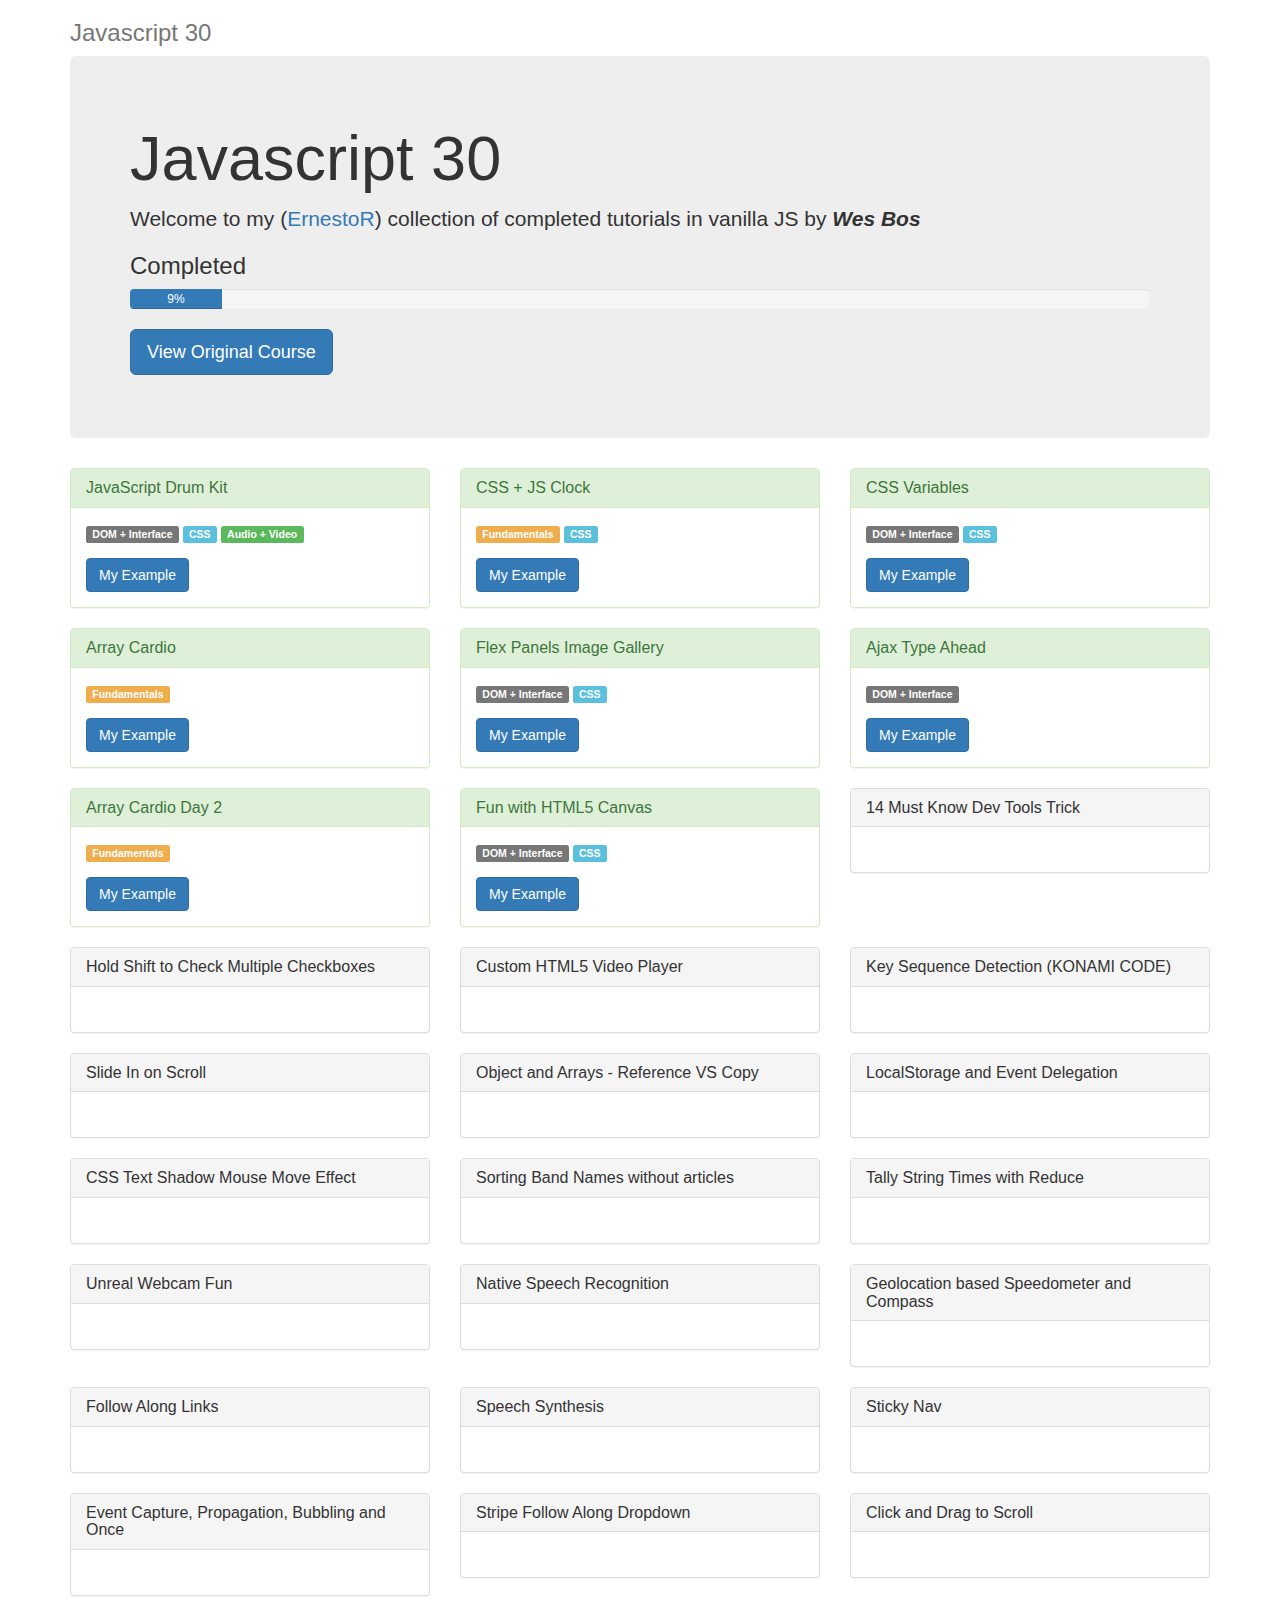
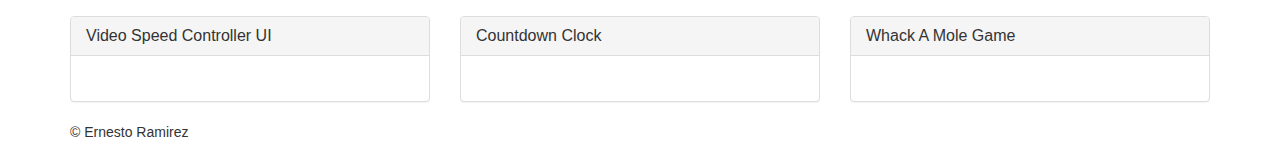
==== commit 7f998596: "Updated index" ====
--- a/index.html
+++ b/index.html
@@ -162,12 +162,14 @@
         </div>
 
         <div class="col-sm-4">
-            <div class="panel panel-default">
+            <div class="panel panel-success">
                 <div class="panel-heading">
                     <h3 class="panel-title">Fun with HTML5 Canvas</h3>
                 </div>
                 <div class="panel-body">
                     <div class="form-group">
+                        <span class="label label-default">DOM + Interface</span>
+                        <span class="label label-info">CSS</span>
                     </div>
                     <div>
                         <a class="btn btn-md btn-primary" href="08-HTML5-Canvas/index.html" role="button">My
